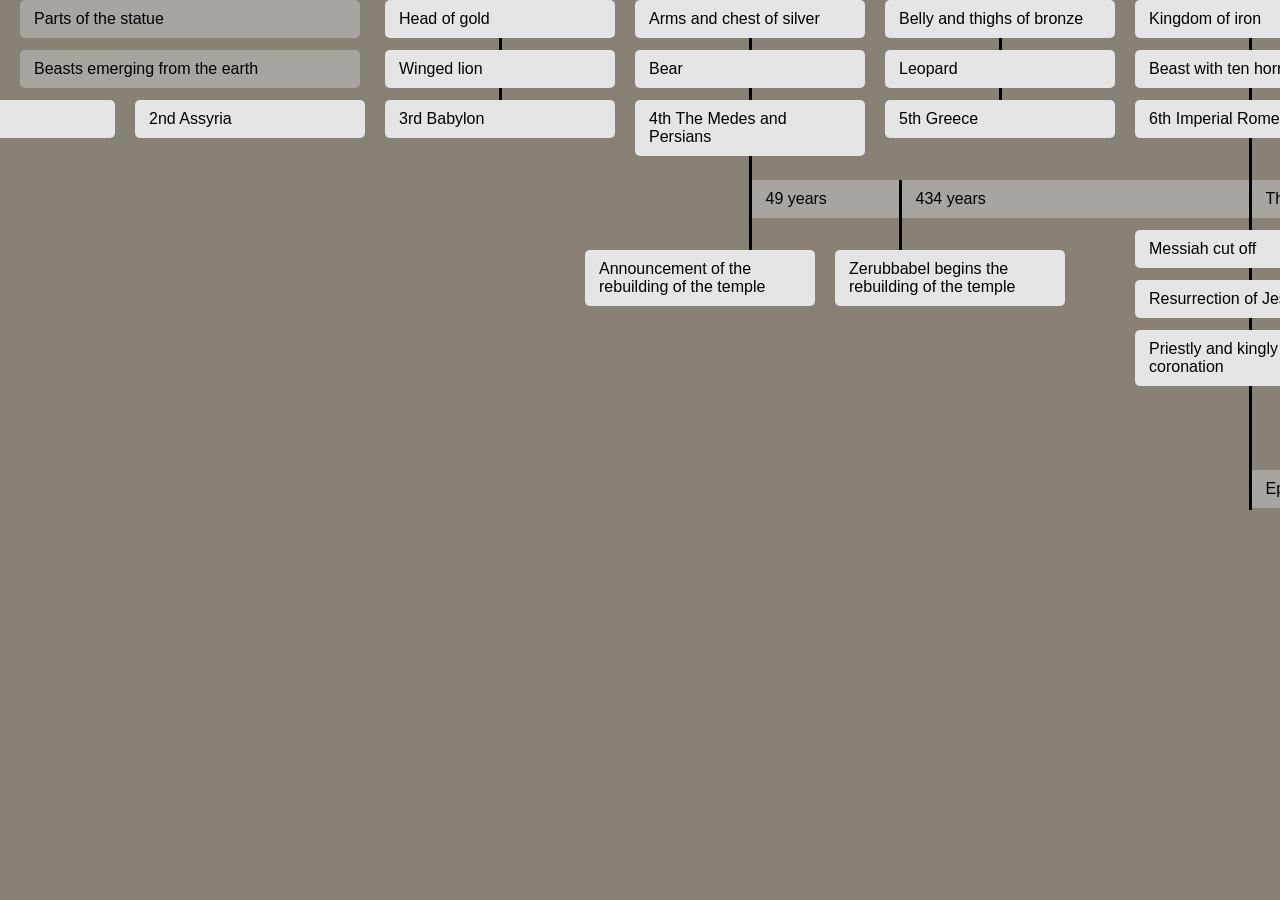
==== TableauPasse.html @ b0a84801 "debut" ====
<!DOCTYPE html>
<html lang="fr">
<head>
<meta charset="UTF-8">
<title>Timeline – Bulles & Lignes</title>
<link rel="stylesheet" href="timeline.css">
</head>

<body>

<div id="viewport">
  <div id="timeline">

  <!--partie de la statue-->
<div data-i18n="timeline.statue.parties" class="bulle text-right bg-dark" data-ancre="2" style="left: 360px; top: 0px; width: 340px;" data-detail="<bible>Dan 7:13</bible>">Parties de la status</div>
<div data-i18n="timeline.statue.tetedor" class="bulle text-centrer" data-ancre="0" data-drawline="100" style="left: 500px; top: 0px;width: 230px;">Tête d'or</div>
<div data-i18n="timeline.statue.braspoitrine" class="bulle text-centrer" data-ancre="0" data-drawline="300" style="left: 750px; top: 0px;width: 230px;">Bras et poitrine d'argent</div>
<div data-i18n="timeline.statue.ventre" class="bulle text-centrer" data-ancre="0" data-drawline="100" style="left: 1000px; top: 0px;width: 230px;">Ventre et cuisse d'airain</div>
<div data-i18n="timeline.statue.royaumedefer" class="bulle text-centrer" data-ancre="0" data-drawline="510" style="left: 1250px; top: 0px;width: 230px;">Royaume de fer</div>

  <!--Bête-->
<div data-i18n="timeline.bete.description" class="bulle fonce text-right bg-dark" data-ancre="2" style="left: 360px; top: 50px; width: 340px;" data-detail="<bible>Dan 7:2-7</bible>">Bêtes qui émergent de la terre</div>
<div data-i18n="timeline.bete.lion" class="bulle text-centrer" data-ancre="0" style="left: 500px; top: 50px;width: 230px;">Lion ailé</div>
<div data-i18n="timeline.bete.ours" class="bulle text-centrer" data-ancre="0" style="left: 750px; top: 50px;width: 230px;">Ours</div>
<div data-i18n="timeline.bete.leopard" class="bulle text-centrer" data-ancre="0" style="left: 1000px; top: 50px;width: 230px;">Léopard</div>
<div data-i18n="timeline.bete.dixcornes" class="bulle text-centrer" data-ancre="0" style="left: 1250px; top: 50px;width: 230px;">Bête aux 10 cornes</div>

  <!--Les 7 églises d'Asie-->
<div data-i18n="timeline.egliseliste.1" class="bulle text-centrer" data-ancre="0" style="left: 0px; top: 100px;width: 230px;"> 1ère<br>Egypte</div>
<div data-i18n="timeline.egliseliste.2" class="bulle text-centrer" data-ancre="0" style="left: 250px; top: 100px;width: 230px;"> 2e<br>Assyrie</div>
<div data-i18n="timeline.egliseliste.3" class="bulle text-centrer" data-ancre="0" style="left: 500px; top: 100px;width: 230px;"> 3e<br>Babylone</div>
<div data-i18n="timeline.egliseliste.4" class="bulle text-centrer" data-ancre="0" style="left: 750px; top: 100px;width: 230px;"> 4e<br>Les mèdes perses</div>
<div data-i18n="timeline.egliseliste.5" class="bulle text-centrer" data-ancre="0" style="left: 1000px; top: 100px;width: 230px;"> 5e<br>Grèce</div>
<div data-i18n="timeline.egliseliste.6" class="bulle text-centrer" data-ancre="0" style="left: 1250px; top: 100px;width: 230px;"> 6e<br>Rome impériale</div>
<div data-i18n="timeline.egliseliste.7" class="bulle text-centrer bg-dark" data-ancre="0" style="left: 1500px; top: 100px;width: 230px;" data-detail="<bible>Rev 17:10-11</bible>"> Les<br>7 rois</div>
<div data-i18n="timeline.egliseliste.8" class="bulle text-centrer" data-ancre="0" style="left: 1850px; top: 100px;width: 230px;" data-detail="<bible>Dan 7:25</bible>">6e<br>Rome Papale</div>

  <!--Partie bas gauche-->
<div data-i18n="timeline.annees.49" class="bulle text-centrer shape-Square zback bg-dark" data-right="900" data-ancre="3" style="left: 750px; top: 180px;">49 années</div>
<div data-i18n="timeline.annees.434" class="bulle text-centrer shape-Square zback bg-dark" data-right="1250" data-ancre="3" data-drawline="300" style="left: 900px; top: 180px;">434 années</div>

<div data-i18n="timeline.temple.annonce" class="bulle text-centrer" data-ancre="0" data-offset="-50" style="left: 750px; top: 250px;width: 230px;">Annonce de la reconstruction du temple</div>
<div data-i18n="timeline.temple.zorobabel" class="bulle text-centrer" data-ancre="0" data-offset="50" style="left: 900px; top: 250px;width: 230px;">Zorobabel débute la reconstruction du temple</div>

<div data-i18n="timeline.messie.retranche" class="bulle text-centrer" data-ancre="0" style="left: 1250px; top: 230px;width: 230px;" data-detail="<bible>Dan 9:26</bible>">Messie retranché</div>
<div data-i18n="timeline.messie.resurrection" class="bulle text-centrer" data-ancre="0" style="left: 1250px; top: 280px;width: 230px;">Resurrection de Jésus</div>
<div data-i18n="timeline.messie.couronnement" class="bulle text-centrer" data-ancre="0" style="left: 1250px; top: 330px;width: 230px;">Couronnement prête et roi</div>

<div data-i18n="timeline.roler10" class="bulle text-centrer zback shape-Square bg-dark" data-ancre="3" data-right="1720" style="left: 1250px; top: 180px;" data-detail="<bible>Rev 17:10-11</bible>">Les 10 rois consécutifs)</div> 

  <!--Section rome papale-->
<div data-i18n="timeline.rome.10cornes" class="bulle text-centrer" data-ancre="0" data-drawline="350" style="left: 1850px; top: 30px;width: 230px;">Bête aux 10 cornes et sept têtes</div>
<div data-i18n="timeline.rome.barbares" class="bulle text-centrer" data-drawline="280" data-ancre="0" style="left: 1720px; top: -40px;width: 230px;">Rome tombe sous la main des barbares</div>
<div data-i18n="timeline.rome.libreliberté" class="bulle text-centrer" data-drawline="510" data-ancre="0" style="left: 2000px; top: -40px;width: 230px;">Liberté religieuse abolie</div>
<div data-i18n="timeline.rome.537" class="bulle text-centrer bg-dark" data-drawline="500" data-ancre="0" style="left: 2000px; top: 50px;">537</div>
<div data-i18n="timeline.rome.justinien" class="bulle text-centrer" data-ancre="0" style="left: 1850px; top: 300px;width: 230px;">Rome reconquise par Justinien</div>
<div data-i18n="timeline.rome.constantin" class="bulle text-centrer shape-Square" data-ancre="2" style="left: 1720px; top: 230px;">Constantin</div>
<div data-i18n="timeline.rome.ligneconstantin" class="bulle text-centrer no-bg" data-drawline="260" data-ancre="0" style="left: 1670px; top: 200px;"></div>

  <!--Section droite-->
<div data-i18n="timeline.droite.1260" class="bulle text-centrer zback shape-Square bg-dark" data-ancre="3" data-right="2600" style="left: 2000px; top: 170px;" data-detail="<bible>Rev 12:6</bible>">Les 1260 jours (ans)</div>
<div data-i18n="timeline.droite.1150" class="bulle text-centrer zback shape-Square bg-dark" data-ancre="3" data-right="2400" style="left: 2000px; top: 320px;" data-detail="<bible>Dan 8:13-14</bible>">Les 1150 jours (ans)</div>
<div data-i18n="timeline.droite.destitution" class="bulle text-centrer zback shape-Square bg-dark" data-ancre="3" data-right="2800" style="left: 2400px; top: 320px;">Destitution de la papauté en tant q'autorité suprème</div>

<div data-i18n="timeline.droite.glorieuserev" class="bulle text-centrer" data-ancre="0" data-drawline="480" style="left: 2400px; top: 220px;">Glorieuse révolution</div>
<div data-i18n="timeline.droite.1687" class="bulle text-centrer" data-ancre="0" data-drawline="350" style="left: 2400px; top: 270px;">1687</div>
<div data-i18n="timeline.droite.libreligion" class="bulle text-centrer" data-ancre="0" data-drawline="350" style="left: 2400px; top: 370px;">La liberté religieuse revient</div>
<div data-i18n="timeline.droite.billright" class="bulle text-centrer" data-ancre="0" data-drawline="350" style="left: 2400px; top: 420px;">Bill right</div>

<div data-i18n="timeline.napoleon.7e" class="bulle text-centrer" data-drawline="330" data-ancre="0" style="left: 2600px; top: 100px;width: 230px;"> 7e<br>Napoléon</div>
<div data-i18n="timeline.napoleon.treaty" class="bulle text-centrer" data-ancre="0" style="left: 2600px; top: 220px;">Traité de tolentino</div>
<div data-i18n="timeline.napoleon.date" class="bulle text-centrer" data-ancre="0" style="left: 2600px; top: 270px;">3 nov 1797</div>

<div data-i18n="timeline.annees.1800" class="bulle text-centrer" data-ancre="0" data-drawline="480" style="left: 2560px; top: 370px;">1800</div>
<div data-i18n="timeline.annees.sieclelumiere" class="bulle text-centrer zback shape-Square bg-dark" data-ancre="1" style="left: 2560px; top: 420px;">Le siècle des lumières</div>

<div data-i18n="timeline.guerre.premiere" class="bulle text-centrer" data-ancre="0" data-drawline="40" style="left: 2800px; top: -40px;">1ère Guerre mondial</div>
<div data-i18n="timeline.guerre.uneonu" class="bulle text-centrer" data-ancre="0" style="left: 2800px; top: 40px;">1ère tentative de la fondation de l'ONU</div>
<div data-i18n="timeline.guerre.premiere2" class="bulle text-centrer" data-ancre="0" data-drawline="100" style="left: 3000px; top: -40px;">1ère Guerre mondial</div>
<div data-i18n="timeline.guerre.onu" class="bulle text-centrer" data-ancre="0" style="left: 3000px; top: 100px;">fondation de l'ONU</div>

<!--bandrole du bas-->
<div data-i18n="timeline.eglesia.ephese" class="bulle text-centrer zback shape-Square bg-dark" data-ancre="3" data-right="2000" style="left: 1250px; top: 470px;" data-detail="<bible>Rev 2:1-7</bible>">Éphèse</div> 
<div data-i18n="timeline.eglesia.smirne" class="bulle text-centrer zback shape-Square bg-dark" data-ancre="3" data-right="2160" style="left: 2000px; top: 470px;" data-detail="<bible>Rev 2:8-11</bible>">Smirne</div> 
<div data-i18n="timeline.eglesia.pergame" class="bulle text-centrer zback shape-Square bg-dark" data-ancre="3" data-right="2320" style="left: 2160px; top: 470px;" data-detail="<bible>Rev 2:12-17</bible>">Pergame</div> 
<div data-i18n="timeline.eglesia.thyatire" class="bulle text-centrer zback shape-Square bg-dark" data-ancre="3" data-right="2480" style="left: 2320px; top: 470px;" data-detail="<bible>Rev 2:18-29</bible>">Thyatire</div> 
<div data-i18n="timeline.eglesia.sardes" class="bulle text-centrer zback shape-Square bg-dark" data-ancre="3" data-right="2640" style="left: 2480px; top: 470px;" data-detail="<bible>Rev 3:1-6</bible>">Sardes</div>   

</div>
</div>

<script src="js/lang.js"></script>
<script src="js/bible-engine.js"></script>
<script src="js/timeline.js"></script>

</body>
</html>
---- timeline.css ----
body {
  margin: 0;
  background: #888175;
  font-family: Arial, sans-serif;
}

#timeline {
  position: relative;
  width: 4000px;   /* ou plus selon ta timeline */
  min-height: 500px;
  background: #888175;
}

.bulle[data-detail] {cursor: pointer;}
.bulle:not([data-detail]) {cursor: grab;}


/* =======================
   LIGNES
======================= */
.ligne-h,
.ligne-v {
  position: absolute;
  background: black;
  z-index: 1; /* SOUS les bulles */
}

.ligne-h {height: 2px;}
.ligne-v {width: 2px;}

#viewport {
  width: 100%;
  height: 100vh;
  overflow: hidden;
  position: relative;
}

#timeline {transform-origin: 0 0;cursor: grab;}
#timeline.dragging {cursor: grabbing;}

/* =======================
   BULLES (base commune)
======================= */
.bulle {
  position: absolute;
  padding: 10px 14px;
  color: black;
  z-index: 2;
  white-space: normal;  
  max-width: none;    
  box-sizing: border-box; 
  user-select: none;
  background: #e5e5e5;
  border-radius: 5px;
  text-align: Left;
}

.no-bg{background: transparent;}
.shape-Square{border-radius: 0px;}
.data-drawline {background: transparent;padding: 0;}
.bg-dark{background: #a8a5a0;}
.zback{  z-index: 0;}


.bulle.selected {
  background: #cfe9f6 !important;
  color: #1f3a4d !important;    
  box-shadow: 0 0 12px rgba(100,170,220,0.5) !important;
  min-width: 600px !important;
  z-index: 3 !important;
}
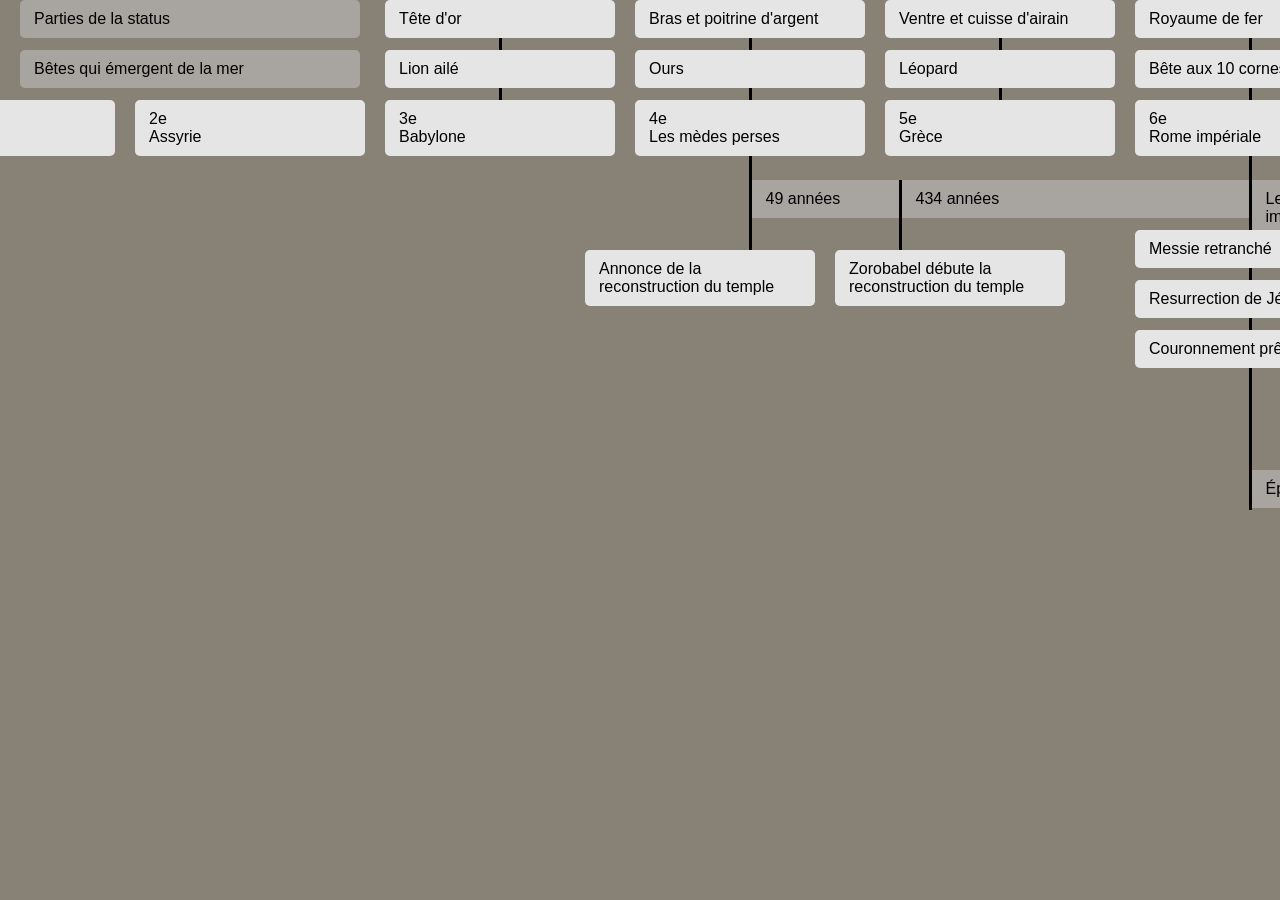
==== commit 5df1394c: "tableau prophetique update" ====
--- a/TableauPasse.html
+++ b/TableauPasse.html
@@ -8,83 +8,544 @@
 
 <body>
 
-<div id="viewport">
-  <div id="timeline">
+<div
+    id="viewport"
+>
+  <div
+    id="timeline"
+>
 
   <!--partie de la statue-->
-<div data-i18n="timeline.statue.parties" class="bulle text-right bg-dark" data-ancre="2" style="left: 360px; top: 0px; width: 340px;" data-detail="<bible>Dan 7:13</bible>">Parties de la status</div>
-<div data-i18n="timeline.statue.tetedor" class="bulle text-centrer" data-ancre="0" data-drawline="100" style="left: 500px; top: 0px;width: 230px;">Tête d'or</div>
-<div data-i18n="timeline.statue.braspoitrine" class="bulle text-centrer" data-ancre="0" data-drawline="300" style="left: 750px; top: 0px;width: 230px;">Bras et poitrine d'argent</div>
-<div data-i18n="timeline.statue.ventre" class="bulle text-centrer" data-ancre="0" data-drawline="100" style="left: 1000px; top: 0px;width: 230px;">Ventre et cuisse d'airain</div>
-<div data-i18n="timeline.statue.royaumedefer" class="bulle text-centrer" data-ancre="0" data-drawline="510" style="left: 1250px; top: 0px;width: 230px;">Royaume de fer</div>
+<div
+    data-detail="<bible>Dan 2:32-33</bible>"
+    data-i18n="timeline.statue.parties"
+    class="bulle text-right bg-dark"
+    data-ancre="2"
+    style="left: 360px; top: 0px; width: 340px;"
+>
+    Parties de la status
+</div>
+<div
+    data-i18n="timeline.statue.tetedor"
+    class="bulle text-centrer"
+    data-ancre="0"
+    data-drawline="100"
+    style="left: 500px; top: 0px;width: 230px;"
+>
+    Tête d'or
+</div>
+<div   
+    data-i18n="timeline.statue.braspoitrine"
+    class="bulle text-centrer"
+    data-ancre="0"
+    data-drawline="300"
+    style="left: 750px; top: 0px;width: 230px;"
+>
+    Bras et poitrine d'argent
+</div>
+<div  
+    data-i18n="timeline.statue.ventre"
+    class="bulle text-centrer"
+    data-ancre="0"
+    data-drawline="100"
+    style="left: 1000px; top: 0px;width: 230px;"
+>
+    Ventre et cuisse d'airain
+</div>
+<div   
+    data-i18n="timeline.statue.royaumedefer"
+    class="bulle text-centrer"
+    data-ancre="0"
+    data-drawline="510"
+    style="left: 1250px; top: 0px;width: 230px;"
+>
+    Royaume de fer
+</div>
 
   <!--Bête-->
-<div data-i18n="timeline.bete.description" class="bulle fonce text-right bg-dark" data-ancre="2" style="left: 360px; top: 50px; width: 340px;" data-detail="<bible>Dan 7:2-7</bible>">Bêtes qui émergent de la terre</div>
-<div data-i18n="timeline.bete.lion" class="bulle text-centrer" data-ancre="0" style="left: 500px; top: 50px;width: 230px;">Lion ailé</div>
-<div data-i18n="timeline.bete.ours" class="bulle text-centrer" data-ancre="0" style="left: 750px; top: 50px;width: 230px;">Ours</div>
-<div data-i18n="timeline.bete.leopard" class="bulle text-centrer" data-ancre="0" style="left: 1000px; top: 50px;width: 230px;">Léopard</div>
-<div data-i18n="timeline.bete.dixcornes" class="bulle text-centrer" data-ancre="0" style="left: 1250px; top: 50px;width: 230px;">Bête aux 10 cornes</div>
+<div
+    data-detail="<bible>Dan 7:2-7</bible>"
+    data-i18n="timeline.bete.description"
+    class="bulle fonce text-right bg-dark"
+    data-ancre="2"
+    style="left: 360px; top: 50px; width: 340px;"
+>
+    Bêtes qui émergent de la mer
+</div>
+<div   
+    data-i18n="timeline.bete.lion"
+    class="bulle text-centrer"
+    data-ancre="0"
+    style="left: 500px; top: 50px;width: 230px;"
+>
+    Lion ailé
+</div>
+<div
+    
+    data-i18n="timeline.bete.ours"
+    class="bulle text-centrer"
+    data-ancre="0"
+    style="left: 750px; top: 50px;width: 230px;"
+>
+    Ours
+</div>
+<div
+    
+    data-i18n="timeline.bete.leopard"
+    class="bulle text-centrer"
+    data-ancre="0"
+    style="left: 1000px; top: 50px;width: 230px;"
+>
+    Léopard
+</div>
+<div
+    
+    data-i18n="timeline.bete.dixcornes"
+    class="bulle text-centrer"
+    data-ancre="0"
+    style="left: 1250px; top: 50px;width: 230px;"
+>
+    Bête aux 10 cornes
+</div>
 
   <!--Les 7 églises d'Asie-->
-<div data-i18n="timeline.egliseliste.1" class="bulle text-centrer" data-ancre="0" style="left: 0px; top: 100px;width: 230px;"> 1ère<br>Egypte</div>
-<div data-i18n="timeline.egliseliste.2" class="bulle text-centrer" data-ancre="0" style="left: 250px; top: 100px;width: 230px;"> 2e<br>Assyrie</div>
-<div data-i18n="timeline.egliseliste.3" class="bulle text-centrer" data-ancre="0" style="left: 500px; top: 100px;width: 230px;"> 3e<br>Babylone</div>
-<div data-i18n="timeline.egliseliste.4" class="bulle text-centrer" data-ancre="0" style="left: 750px; top: 100px;width: 230px;"> 4e<br>Les mèdes perses</div>
-<div data-i18n="timeline.egliseliste.5" class="bulle text-centrer" data-ancre="0" style="left: 1000px; top: 100px;width: 230px;"> 5e<br>Grèce</div>
-<div data-i18n="timeline.egliseliste.6" class="bulle text-centrer" data-ancre="0" style="left: 1250px; top: 100px;width: 230px;"> 6e<br>Rome impériale</div>
-<div data-i18n="timeline.egliseliste.7" class="bulle text-centrer bg-dark" data-ancre="0" style="left: 1500px; top: 100px;width: 230px;" data-detail="<bible>Rev 17:10-11</bible>"> Les<br>7 rois</div>
-<div data-i18n="timeline.egliseliste.8" class="bulle text-centrer" data-ancre="0" style="left: 1850px; top: 100px;width: 230px;" data-detail="<bible>Dan 7:25</bible>">6e<br>Rome Papale</div>
+<div
+    data-detail="<bible>Exod 6:5-6 </bible>"
+    data-i18n="timeline.egliseliste.1"
+    class="bulle text-centrer"
+    data-ancre="0"
+    style="left: 0px; top: 100px;width: 230px;"
+>
+     1ère<br>Égypte
+</div>
+<div
+    data-detail="<bible>2Kgs 19:35-37 </bible>"
+    data-i18n="timeline.egliseliste.2"
+    class="bulle text-centrer"
+    data-ancre="0"
+    style="left: 250px; top: 100px;width: 230px;"
+>
+     2e<br>Assyrie
+</div>
+<div
+    data-detail="<bible>Jer 51 :13-14 et 24 </bible>"
+    data-i18n="timeline.egliseliste.3"
+    class="bulle text-centrer"
+    data-ancre="0"
+    style="left: 500px; top: 100px;width: 230px;"
+>
+     3e<br>Babylone
+</div>
+<div
+    data-detail="<bible>Dan 8 :20 </bible>"
+    data-i18n="timeline.egliseliste.4"
+    class="bulle text-centrer"
+    data-ancre="0"
+    style="left: 750px; top: 100px;width: 230px;"
+>
+     4e<br>Les mèdes perses
+</div>
+<div
+    data-detail="<bible>Dan 7 : 6 <bible><br></bible> Dan 8 :21 </bible>"
+    data-i18n="timeline.egliseliste.5"
+    class="bulle text-centrer"
+    data-ancre="0"
+    style="left: 1000px; top: 100px;width: 230px;"
+>
+     5e<br>Grèce
+</div>
+<div
+    data-detail="<bible>Dan 7 :7 </bible>"
+    data-i18n="timeline.egliseliste.6"
+    class="bulle text-centrer"
+    data-ancre="0"
+    style="left: 1250px; top: 100px;width: 230px;"
+>
+     6e<br>Rome impériale
+</div>
+<div
+    data-detail="<bible>Matt 4:8-9</bible>"
+    data-i18n="timeline.egliseliste.7"
+    class="bulle text-centrer bg-dark"
+    data-ancre="0"
+    style="left: -250px; top: 100px;width: 230px;"
+>
+    Les Puissance érigées par Satan au fil des âges
+</div>
+<div
+    data-detail="<bible>Dan 7:25</bible>"
+    data-i18n="timeline.egliseliste.8"
+    class="bulle text-centrer"
+    data-ancre="0"
+    style="left: 1850px; top: 100px;width: 230px;"
+>
+    6e<br>Rome Papale
+</div>
 
   <!--Partie bas gauche-->
-<div data-i18n="timeline.annees.49" class="bulle text-centrer shape-Square zback bg-dark" data-right="900" data-ancre="3" style="left: 750px; top: 180px;">49 années</div>
-<div data-i18n="timeline.annees.434" class="bulle text-centrer shape-Square zback bg-dark" data-right="1250" data-ancre="3" data-drawline="300" style="left: 900px; top: 180px;">434 années</div>
-
-<div data-i18n="timeline.temple.annonce" class="bulle text-centrer" data-ancre="0" data-offset="-50" style="left: 750px; top: 250px;width: 230px;">Annonce de la reconstruction du temple</div>
-<div data-i18n="timeline.temple.zorobabel" class="bulle text-centrer" data-ancre="0" data-offset="50" style="left: 900px; top: 250px;width: 230px;">Zorobabel débute la reconstruction du temple</div>
-
-<div data-i18n="timeline.messie.retranche" class="bulle text-centrer" data-ancre="0" style="left: 1250px; top: 230px;width: 230px;" data-detail="<bible>Dan 9:26</bible>">Messie retranché</div>
-<div data-i18n="timeline.messie.resurrection" class="bulle text-centrer" data-ancre="0" style="left: 1250px; top: 280px;width: 230px;">Resurrection de Jésus</div>
-<div data-i18n="timeline.messie.couronnement" class="bulle text-centrer" data-ancre="0" style="left: 1250px; top: 330px;width: 230px;">Couronnement prête et roi</div>
-
-<div data-i18n="timeline.roler10" class="bulle text-centrer zback shape-Square bg-dark" data-ancre="3" data-right="1720" style="left: 1250px; top: 180px;" data-detail="<bible>Rev 17:10-11</bible>">Les 10 rois consécutifs)</div> 
+<div
+    
+    data-i18n="timeline.annees.49"
+    class="bulle text-centrer shape-Square zback bg-dark"
+    data-right="900"
+    data-ancre="3"
+    style="left: 750px; top: 180px;"
+>
+    49 années
+</div>
+<div
+    
+    data-i18n="timeline.annees.434"
+    class="bulle text-centrer shape-Square zback bg-dark"
+    data-right="1250"
+    data-ancre="3"
+    data-drawline="300"
+    style="left: 900px; top: 180px;"
+>
+    434 années
+</div>
+
+<div
+    
+    data-i18n="timeline.temple.annonce"
+    class="bulle text-centrer"
+    data-ancre="0"
+    data-offset="-50"
+    style="left: 750px; top: 250px;width: 230px;"
+>
+    Annonce de la reconstruction du temple
+</div>
+<div
+    
+    data-i18n="timeline.temple.zorobabel"
+    class="bulle text-centrer"
+    data-ancre="0"
+    data-offset="50"
+    style="left: 900px; top: 250px;width: 230px;"
+>
+    Zorobabel débute la reconstruction du temple
+</div>
+
+<div
+    data-detail="<bible>Dan 9:26</bible>"
+    data-i18n="timeline.messie.retranche"
+    class="bulle text-centrer"
+    data-ancre="0"
+    style="left: 1250px; top: 230px;width: 230px;"
+>
+    Messie retranché
+</div>
+<div
+    
+    data-i18n="timeline.messie.resurrection"
+    class="bulle text-centrer"
+    data-ancre="0"
+    style="left: 1250px; top: 280px;width: 230px;"
+>
+    Resurrection de Jésus
+</div>
+<div
+    
+    data-i18n="timeline.messie.couronnement"
+    class="bulle text-centrer"
+    data-ancre="0"
+    style="left: 1250px; top: 330px;width: 230px;"
+>
+    Couronnement prête et roi
+</div>
+
+<div
+    data-detail="<bible>Dan 7:24</bible>"
+    data-i18n="timeline.roler10"
+    class="bulle text-centrer zback shape-Square bg-dark"
+    data-ancre="3"
+    data-right="1720"
+    style="left: 1250px; top: 180px;"
+>
+    Les 10 successives familles ayant régné sur cette Rome impériale
+</div> 
 
   <!--Section rome papale-->
-<div data-i18n="timeline.rome.10cornes" class="bulle text-centrer" data-ancre="0" data-drawline="350" style="left: 1850px; top: 30px;width: 230px;">Bête aux 10 cornes et sept têtes</div>
-<div data-i18n="timeline.rome.barbares" class="bulle text-centrer" data-drawline="280" data-ancre="0" style="left: 1720px; top: -40px;width: 230px;">Rome tombe sous la main des barbares</div>
-<div data-i18n="timeline.rome.libreliberté" class="bulle text-centrer" data-drawline="510" data-ancre="0" style="left: 2000px; top: -40px;width: 230px;">Liberté religieuse abolie</div>
-<div data-i18n="timeline.rome.537" class="bulle text-centrer bg-dark" data-drawline="500" data-ancre="0" style="left: 2000px; top: 50px;">537</div>
-<div data-i18n="timeline.rome.justinien" class="bulle text-centrer" data-ancre="0" style="left: 1850px; top: 300px;width: 230px;">Rome reconquise par Justinien</div>
-<div data-i18n="timeline.rome.constantin" class="bulle text-centrer shape-Square" data-ancre="2" style="left: 1720px; top: 230px;">Constantin</div>
-<div data-i18n="timeline.rome.ligneconstantin" class="bulle text-centrer no-bg" data-drawline="260" data-ancre="0" style="left: 1670px; top: 200px;"></div>
+<div
+    
+    data-i18n="timeline.rome.10cornes"
+    class="bulle text-centrer"
+    data-ancre="0"
+    data-drawline="350"
+    style="left: 1850px; top: 30px;width: 230px;"
+>
+    Bête aux 10 cornes et sept têtes
+</div>
+<div
+    
+    data-i18n="timeline.rome.barbares"
+    class="bulle text-centrer"
+    data-drawline="280"
+    data-ancre="0"
+    style="left: 1720px; top: -40px;width: 230px;"
+>
+    Rome tombe sous la main des barbares
+</div>
+<div
+    
+    data-i18n="timeline.rome.libreliberté"
+    class="bulle text-centrer"
+    data-drawline="510"
+    data-ancre="0"
+    style="left: 2000px; top: -40px;width: 230px;"
+>
+    Liberté religieuse abolie
+</div>
+<div
+    
+    data-i18n="timeline.rome.537"
+    class="bulle text-centrer bg-dark"
+    data-drawline="500"
+    data-ancre="0"
+    style="left: 2000px; top: 50px;"
+>
+    Année 537
+</div>
+<div
+    data-detail="<bible>Dan 7:24 </bible>"
+    data-i18n="timeline.rome.justinien"
+    class="bulle text-centrer"
+    data-ancre="0"
+    style="left: 1850px; top: 300px;width: 230px;"
+>
+    Rome reconquise par Justinien
+</div>
+<div
+    data-detail="<bible>Dan 7:24</bible>"
+    data-i18n="timeline.rome.constantin"
+    class="bulle text-centrer shape-Square"
+    data-ancre="2"
+    style="left: 1720px; top: 230px;"
+>
+    Constantin
+</div>
+<div
+    
+    data-i18n="timeline.rome.ligneconstantin"
+    class="bulle text-centrer no-bg"
+    data-drawline="260"
+    data-ancre="0"
+    style="left: 1670px; top: 200px;"
+>
+</div>
 
   <!--Section droite-->
-<div data-i18n="timeline.droite.1260" class="bulle text-centrer zback shape-Square bg-dark" data-ancre="3" data-right="2600" style="left: 2000px; top: 170px;" data-detail="<bible>Rev 12:6</bible>">Les 1260 jours (ans)</div>
-<div data-i18n="timeline.droite.1150" class="bulle text-centrer zback shape-Square bg-dark" data-ancre="3" data-right="2400" style="left: 2000px; top: 320px;" data-detail="<bible>Dan 8:13-14</bible>">Les 1150 jours (ans)</div>
-<div data-i18n="timeline.droite.destitution" class="bulle text-centrer zback shape-Square bg-dark" data-ancre="3" data-right="2800" style="left: 2400px; top: 320px;">Destitution de la papauté en tant q'autorité suprème</div>
-
-<div data-i18n="timeline.droite.glorieuserev" class="bulle text-centrer" data-ancre="0" data-drawline="480" style="left: 2400px; top: 220px;">Glorieuse révolution</div>
-<div data-i18n="timeline.droite.1687" class="bulle text-centrer" data-ancre="0" data-drawline="350" style="left: 2400px; top: 270px;">1687</div>
-<div data-i18n="timeline.droite.libreligion" class="bulle text-centrer" data-ancre="0" data-drawline="350" style="left: 2400px; top: 370px;">La liberté religieuse revient</div>
-<div data-i18n="timeline.droite.billright" class="bulle text-centrer" data-ancre="0" data-drawline="350" style="left: 2400px; top: 420px;">Bill right</div>
-
-<div data-i18n="timeline.napoleon.7e" class="bulle text-centrer" data-drawline="330" data-ancre="0" style="left: 2600px; top: 100px;width: 230px;"> 7e<br>Napoléon</div>
-<div data-i18n="timeline.napoleon.treaty" class="bulle text-centrer" data-ancre="0" style="left: 2600px; top: 220px;">Traité de tolentino</div>
-<div data-i18n="timeline.napoleon.date" class="bulle text-centrer" data-ancre="0" style="left: 2600px; top: 270px;">3 nov 1797</div>
-
-<div data-i18n="timeline.annees.1800" class="bulle text-centrer" data-ancre="0" data-drawline="480" style="left: 2560px; top: 370px;">1800</div>
-<div data-i18n="timeline.annees.sieclelumiere" class="bulle text-centrer zback shape-Square bg-dark" data-ancre="1" style="left: 2560px; top: 420px;">Le siècle des lumières</div>
-
-<div data-i18n="timeline.guerre.premiere" class="bulle text-centrer" data-ancre="0" data-drawline="40" style="left: 2800px; top: -40px;">1ère Guerre mondial</div>
-<div data-i18n="timeline.guerre.uneonu" class="bulle text-centrer" data-ancre="0" style="left: 2800px; top: 40px;">1ère tentative de la fondation de l'ONU</div>
-<div data-i18n="timeline.guerre.premiere2" class="bulle text-centrer" data-ancre="0" data-drawline="100" style="left: 3000px; top: -40px;">1ère Guerre mondial</div>
-<div data-i18n="timeline.guerre.onu" class="bulle text-centrer" data-ancre="0" style="left: 3000px; top: 100px;">fondation de l'ONU</div>
+<div
+    data-detail="<bible>Rev 12:6</bible>"
+    data-i18n="timeline.droite.1260"
+    class="bulle text-centrer zback shape-Square bg-dark"
+    data-ancre="3"
+    data-right="2600"
+    style="left: 2000px; top: 170px;"
+>
+    Les 1260 jours (ans)
+</div>
+<div
+    data-detail="<bible>Dan 8:13-14</bible>"
+    data-i18n="timeline.droite.1150"
+    class="bulle text-centrer zback shape-Square bg-dark"
+    data-ancre="3"
+    data-right="2400"
+    style="left: 2000px; top: 320px;"
+>
+    Les 1150 jours (ans)
+</div>
+<div
+    
+    data-i18n="timeline.droite.destitution"
+    class="bulle text-centrer zback shape-Square bg-dark"
+    data-ancre="3"
+    data-right="2800"
+    style="left: 2400px; top: 320px;"
+>
+    Destitution de la papauté en tant q'autorité suprème
+</div>
+
+<div
+    
+    data-i18n="timeline.droite.glorieuserev"
+    class="bulle text-centrer"
+    data-ancre="0"
+    data-drawline="480"
+    style="left: 2400px; top: 220px;"
+>
+    Glorieuse révolution
+</div>
+<div
+    
+    data-i18n="timeline.droite.1687"
+    class="bulle text-centrer"
+    data-ancre="0"
+    data-drawline="350"
+    style="left: 2400px; top: 270px;"
+>
+    Année 1687
+</div>
+<div
+    
+    data-i18n="timeline.droite.libreligion"
+    class="bulle text-centrer"
+    data-ancre="0"
+    data-drawline="350"
+    style="left: 2400px; top: 370px;"
+>
+    La liberté religieuse rétablie
+</div>
+<div
+    
+    data-i18n="timeline.droite.billright"
+    class="bulle text-centrer"
+    data-ancre="0"
+    data-drawline="350"
+    style="left: 2400px; top: 420px;"
+>
+    Bill right
+</div>
+
+<div
+    data-detail="<bible>Rev 17:10</bible>"
+    data-i18n="timeline.napoleon.7e"
+    class="bulle text-centrer"
+    data-drawline="330"
+    data-ancre="0"
+    style="left: 2600px; top: 100px;width: 230px;"
+>
+     7e roi<br>Napoléon
+</div>
+<div
+    
+    data-i18n="timeline.napoleon.treaty"
+    class="bulle text-centrer"
+    data-ancre="0"
+    style="left: 2600px; top: 220px;"
+>
+    Traité de tolentino
+</div>
+<div
+    
+    data-i18n="timeline.napoleon.date"
+    class="bulle text-centrer"
+    data-ancre="0"
+    style="left: 2600px; top: 270px;"
+>
+    3 nov 1797
+</div>
+
+<div
+    
+    data-i18n="timeline.annees.1800"
+    class="bulle text-centrer"
+    data-ancre="0"
+    data-drawline="480"
+    style="left: 2560px; top: 370px;"
+>
+    1800
+</div>
+<div
+    
+    data-i18n="timeline.annees.sieclelumiere"
+    class="bulle text-centrer zback shape-Square bg-dark"
+    data-ancre="1"
+    style="left: 2560px; top: 420px;"
+>
+    Le siècle des lumières
+</div>
+
+<div
+    
+    data-i18n="timeline.guerre.premiere"
+    class="bulle text-centrer"
+    data-ancre="0"
+    data-drawline="40"
+    style="left: 2800px; top: -40px;"
+>
+    1ère Guerre mondiale
+</div>
+<div
+    
+    data-i18n="timeline.guerre.uneonu"
+    class="bulle text-centrer"
+    data-ancre="0"
+    style="left: 2800px; top: 40px;"
+>
+    1ère tentative de la fondation de l'ONU
+</div>
+<div
+    
+    data-i18n="timeline.guerre.premiere2"
+    class="bulle text-centrer"
+    data-ancre="0"
+    data-drawline="100"
+    style="left: 3000px; top: -40px;"
+>
+    2e Guerre mondiale
+</div>
+<div
+    
+    data-i18n="timeline.guerre.onu"
+    class="bulle text-centrer"
+    data-ancre="0"
+    style="left: 3000px; top: 100px;"
+>
+    fondation de l'ONU
+</div>
 
 <!--bandrole du bas-->
-<div data-i18n="timeline.eglesia.ephese" class="bulle text-centrer zback shape-Square bg-dark" data-ancre="3" data-right="2000" style="left: 1250px; top: 470px;" data-detail="<bible>Rev 2:1-7</bible>">Éphèse</div> 
-<div data-i18n="timeline.eglesia.smirne" class="bulle text-centrer zback shape-Square bg-dark" data-ancre="3" data-right="2160" style="left: 2000px; top: 470px;" data-detail="<bible>Rev 2:8-11</bible>">Smirne</div> 
-<div data-i18n="timeline.eglesia.pergame" class="bulle text-centrer zback shape-Square bg-dark" data-ancre="3" data-right="2320" style="left: 2160px; top: 470px;" data-detail="<bible>Rev 2:12-17</bible>">Pergame</div> 
-<div data-i18n="timeline.eglesia.thyatire" class="bulle text-centrer zback shape-Square bg-dark" data-ancre="3" data-right="2480" style="left: 2320px; top: 470px;" data-detail="<bible>Rev 2:18-29</bible>">Thyatire</div> 
-<div data-i18n="timeline.eglesia.sardes" class="bulle text-centrer zback shape-Square bg-dark" data-ancre="3" data-right="2640" style="left: 2480px; top: 470px;" data-detail="<bible>Rev 3:1-6</bible>">Sardes</div>   
+<div
+    data-detail="<bible>Rev 2:1-7</bible>"
+    data-i18n="timeline.eglesia.ephese"
+    class="bulle text-centrer zback shape-Square bg-dark"
+    data-ancre="3"
+    data-right="2000"
+    style="left: 1250px; top: 470px;"
+>
+    Éphèse
+</div> 
+<div
+    data-detail="<bible>Rev 2:8-11</bible>"
+    data-i18n="timeline.eglesia.smirne"
+    class="bulle text-centrer zback shape-Square bg-dark"
+    data-ancre="3"
+    data-right="2160"
+    style="left: 2000px; top: 470px;"
+>
+    Smirne
+</div> 
+<div
+    data-detail="<bible>Rev 2:12-17</bible>"
+    data-i18n="timeline.eglesia.pergame"
+    class="bulle text-centrer zback shape-Square bg-dark"
+    data-ancre="3"
+    data-right="2320"
+    style="left: 2160px; top: 470px;"
+>
+    Pergame
+</div> 
+<div
+    data-detail="<bible>Rev 2:18-29</bible>"
+    data-i18n="timeline.eglesia.thyatire"
+    class="bulle text-centrer zback shape-Square bg-dark"
+    data-ancre="3"
+    data-right="2480"
+    style="left: 2320px; top: 470px;"
+>
+    Thyatire
+</div> 
+<div
+    data-detail="<bible>Rev 3:1-6</bible>"
+    data-i18n="timeline.eglesia.sardes"
+    class="bulle text-centrer zback shape-Square bg-dark"
+    data-ancre="3"
+    data-right="2640"
+    style="left: 2480px; top: 470px;"
+>
+    Sardes
+</div>   
 
 </div>
 </div>
